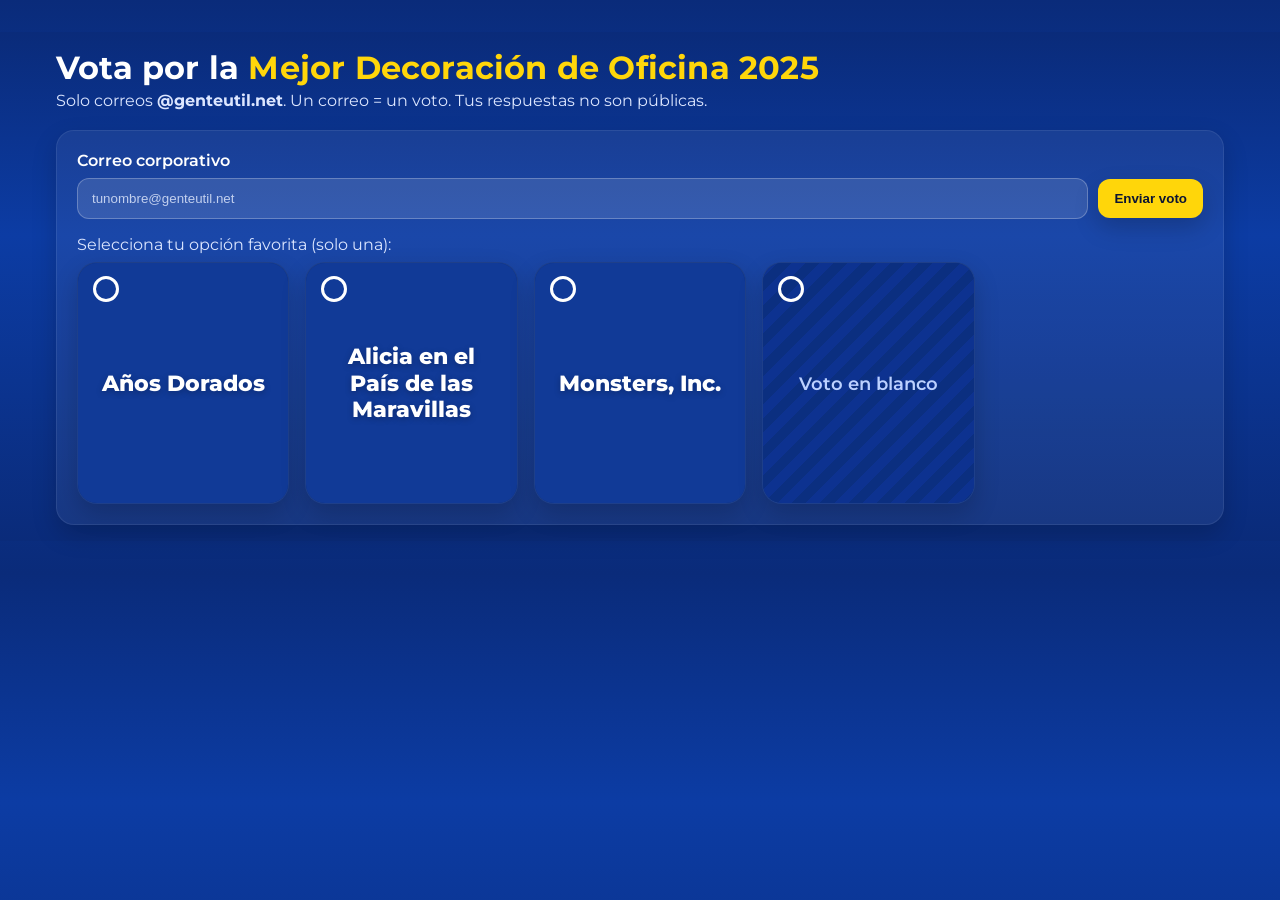
==== index.html @ 86879b87 "Rename vote-decoracion.html to index.html" ====
<!DOCTYPE html>
<html lang="es">
<head>
  <meta charset="UTF-8"/>
  <meta name="viewport" content="width=device-width, initial-scale=1"/>
  <title>MEJOR DECORACIÓN DE OFICINA 2025</title>
  <link href="https://fonts.googleapis.com/css?family=Work+Sans:300,400,600" rel="stylesheet">
  <link rel="stylesheet" href="style/vote.css">
</head>
<body>
  <main class="vote">
    <header class="vote-header">
      <h1>Vota por la <span>Mejor Decoración de Oficina 2025</span></h1>
      <p>Solo correos <b>@genteutil.net</b>. Un correo = un voto. Tus respuestas no son públicas.</p>
    </header>

    <section class="vote-form">
      <form id="voteForm" novalidate>
        <label for="email" class="email-label">Correo corporativo</label>
        <div class="email-row">
          <input id="email" name="email" type="email" placeholder="tunombre@genteutil.net" autocomplete="email" required>
          <button id="submitBtn" type="submit" class="submit">Enviar voto</button>
        </div>

        <div id="msg" class="msg" role="status" aria-live="polite"></div>

        <p class="hint">Selecciona tu opción favorita (solo una):</p>

        <!-- GRID DE TARJETAS -->
        <div id="grid" class="grid" role="radiogroup" aria-label="Decoraciones de Oficina"></div>
      </form>
    </section>
  </main>

  <!-- Lista de opciones -->
  <script src="script/candidates-decoraciones.js"></script>
  <!-- Lógica de votación -->
  <script src="script/vote-decoraciones.js" defer></script>
</body>
</html>
---- style/vote.css ----
@import url('https://fonts.googleapis.com/css2?family=Montserrat:ital,wght@0,100..900;1,100..900&display=swap');

:root{
  --brand:#005baa;
  --bg:#0a2b7a;
  --card:#0f3aa5;
  --white:#fff;
  --muted:#dce6ff;
  --ok:#18a957;
  --err:#d64545;
  --shadow: 0 10px 25px rgba(0,0,0,.18);
}

*{ box-sizing: border-box; }
html, body { margin:0; padding:0; font-family:"Montserrat", system-ui, sans-serif; background:linear-gradient(180deg, #0a2b7a, #0c3ca4 40%, #0a2b7a); color:var(--white); }

.vote { max-width: 1200px; margin: 32px auto; padding: 16px; }
.vote-header h1 { margin:0 0 4px; font-weight:700; letter-spacing:.2px; }
.vote-header h1 span{ color:#ffd60a; }
.vote-header p { margin: 0 0 20px; color: var(--muted); }

.vote-form { background: rgba(255,255,255,.06); border:1px solid rgba(255,255,255,.08); border-radius: 18px; padding: 20px; box-shadow: var(--shadow); }

.email-label{ font-weight:600; display:block; margin-bottom:8px; }
.email-row{ display:flex; gap:10px; align-items:center; }
.email-row input{
  flex:1; padding:12px 14px; border-radius:12px; border:1px solid rgba(255,255,255,.25);
  background: rgba(255,255,255,.12); color:#fff; outline:none;
}
.email-row input::placeholder{ color:#e6edffcc; }
.submit{
  background:#ffd60a; color:#0c1533; font-weight:700; border:0; padding:12px 16px;
  border-radius:12px; cursor:pointer; box-shadow: var(--shadow);
}
.submit:disabled{ opacity:.6; cursor:not-allowed; }

.hint{ margin:16px 0 8px; color:var(--muted); }

.grid{
  display:grid;
  grid-template-columns: repeat(5, 1fr);
  gap: 16px;
}

/* Tarjeta base */
.card{
  position:relative; border-radius:20px; overflow:hidden;
  background: #0b2f80;
  border:1px solid rgba(255,255,255,.08);
  box-shadow: var(--shadow);
  transition: transform .15s ease, box-shadow .15s ease, border-color .15s ease;
  min-height: 220px;
}
.card:hover{ transform: translateY(-2px); box-shadow: 0 12px 28px rgba(0,0,0,.26); }

/* Figura para SOLO TÍTULO */
.title-figure{
  margin:0;
  width:100%;
  height: 240px;               /* altura cómoda para el título */
  display:flex; align-items:center; justify-content:center;
  background: #113a97;
  padding: 12px;
}

.title-box{
  max-width: 90%;
  text-align:center;
  font-weight: 800;
  font-size: 1.35rem;
  line-height: 1.25;
  color: #fff;
  text-shadow: 0 2px 6px rgba(0,0,0,.25);
}

/* Banda vertical (nombre) */
.badge-name{
  position:absolute; right:8px; bottom:8px; top:8px; width: 36px;
  display:flex; align-items:center; justify-content:center;
  color:#ffffff00; font-weight: normal; border-radius:12px;
  writing-mode: vertical-rl; text-orientation: mixed; letter-spacing:.3px; font-size:.9rem;
}

/* Radio circular */
.radio-wrap{ position:absolute; left:10px; top:10px; z-index:3; }
.radio{
  appearance:none; -webkit-appearance:none; width:26px; height:26px; border-radius:50%;
  border:3px solid #fff; background: transparent; cursor:pointer; display:grid; place-items:center;
  outline: none;
}
.radio:after{ content:""; width:14px; height:14px; border-radius:50%; background: transparent; transition: background .15s ease; }
.card.selected .radio{ border-color: #ffd60a; }
.card.selected .radio:after{ background: #ffd60a; }

/* Borde/acento cuando está seleccionado */
.card.selected{ border-color:#ffd60a; }

/* Voto en blanco */
.blank{
  display:flex; align-items:center; justify-content:center; color:#bcd1ff;
  background: repeating-linear-gradient(135deg, #0d3290, #0d3290 10px, #0b2f80 10px, #0b2f80 20px);
  font-weight:600; font-size:1.1rem;
}

/* Mensajes */
.msg{ margin-top:16px; padding:12px 14px; border-radius:12px; display:none; font-weight:600; }
.msg.ok{ display:block; background: #0e3a1f; color:#b8ffcf; border:1px solid #23c46e; }
.msg.err{ display:block; background: #40191b; color:#ffc9c9; border:1px solid #e26b6b; }

.vote-actions{ margin-top:16px; }
.linkish{ color:#ffe082; text-decoration: none; font-weight:600; }
.linkish:hover{ text-decoration: underline; }

/* Responsivo */
@media (max-width: 1100px){ .grid{ grid-template-columns: repeat(4, 1fr); } }
@media (max-width: 900px){ .grid{ grid-template-columns: repeat(3, 1fr); } }
@media (max-width: 650px){
  .email-row{ flex-direction: column; align-items: stretch; }
  .grid{ grid-template-columns: repeat(2, 1fr); }
}
@media (max-width: 400px){ .grid{ grid-template-columns: 1fr; } }
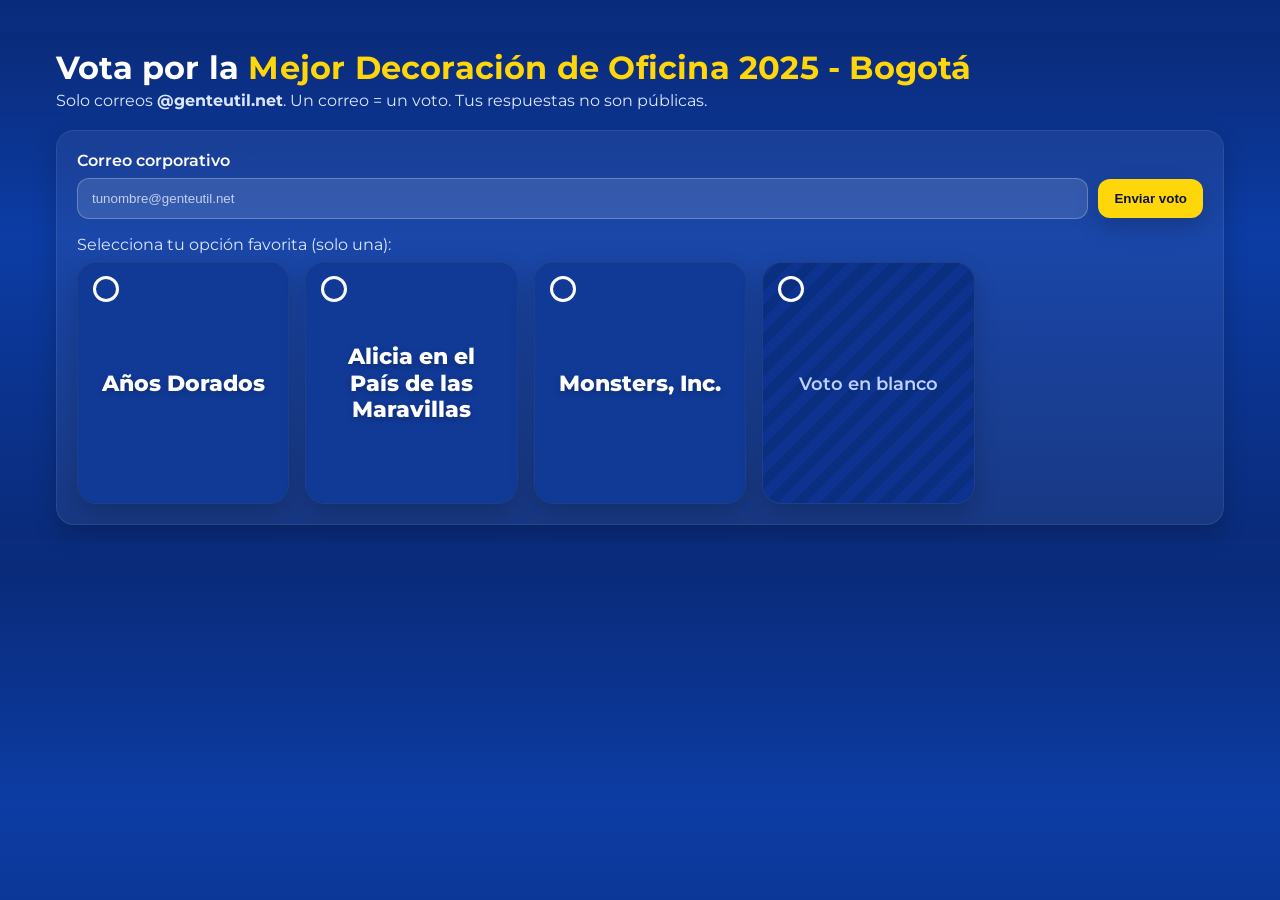
==== commit 7de81204: "commit" ====
--- a/index.html
+++ b/index.html
@@ -3,14 +3,14 @@
 <head>
   <meta charset="UTF-8"/>
   <meta name="viewport" content="width=device-width, initial-scale=1"/>
-  <title>MEJOR DECORACIÓN DE OFICINA 2025</title>
+  <title>MEJOR DECORACIÓN DE OFICINA 2025 - BOGOTÁ</title>
   <link href="https://fonts.googleapis.com/css?family=Work+Sans:300,400,600" rel="stylesheet">
   <link rel="stylesheet" href="style/vote.css">
 </head>
 <body>
   <main class="vote">
     <header class="vote-header">
-      <h1>Vota por la <span>Mejor Decoración de Oficina 2025</span></h1>
+      <h1>Vota por la <span>Mejor Decoración de Oficina 2025 - Bogotá</span></h1>
       <p>Solo correos <b>@genteutil.net</b>. Un correo = un voto. Tus respuestas no son públicas.</p>
     </header>
 
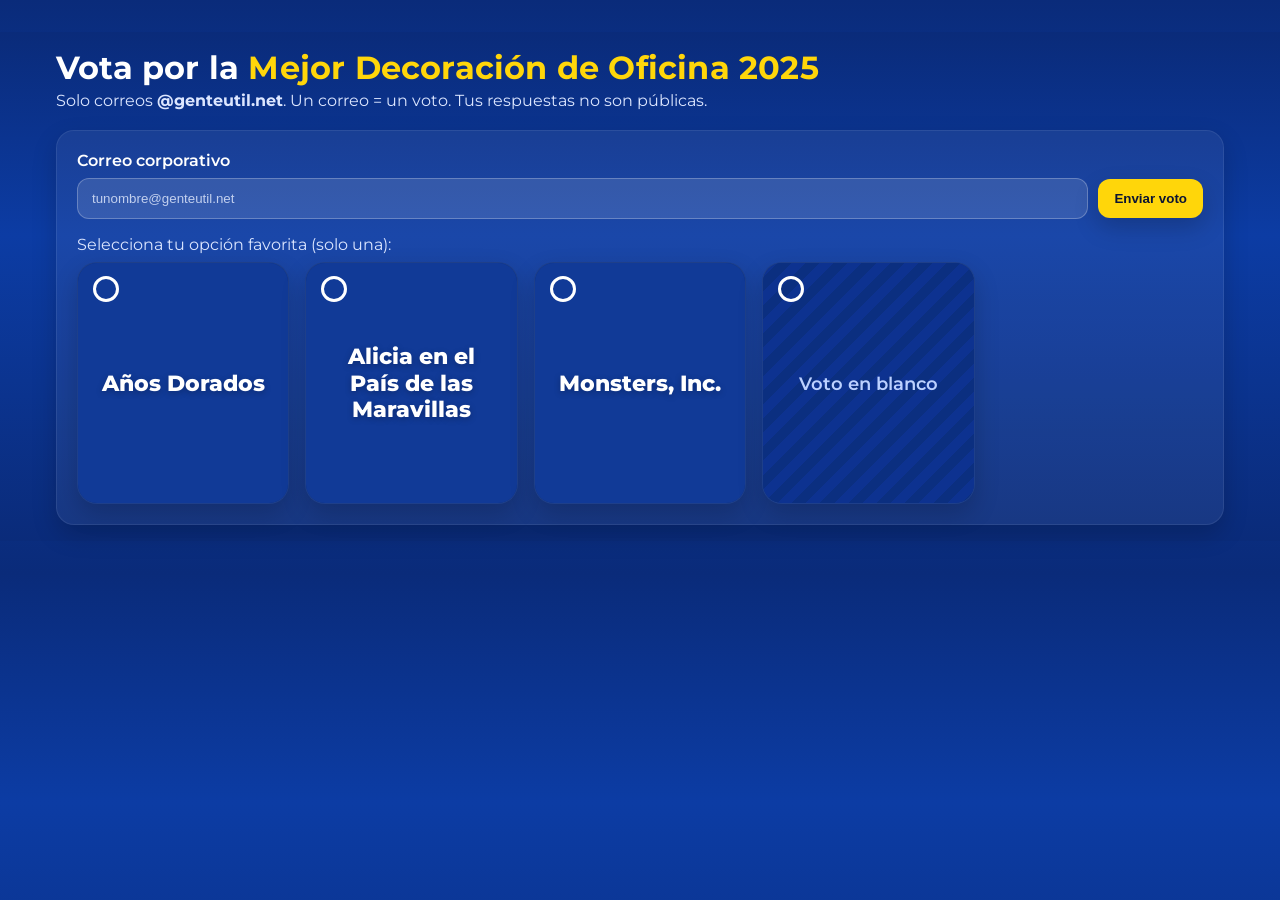
==== commit bb4f8ce8: "Merge branch 'main' of https://github.com/Melany-Gil/MejorOficinaBogota" ====
--- a/index.html
+++ b/index.html
@@ -3,14 +3,14 @@
 <head>
   <meta charset="UTF-8"/>
   <meta name="viewport" content="width=device-width, initial-scale=1"/>
-  <title>MEJOR DECORACIÓN DE OFICINA 2025 - BOGOTÁ</title>
+  <title>MEJOR DECORACIÓN DE OFICINA 2025</title>
   <link href="https://fonts.googleapis.com/css?family=Work+Sans:300,400,600" rel="stylesheet">
   <link rel="stylesheet" href="style/vote.css">
 </head>
 <body>
   <main class="vote">
     <header class="vote-header">
-      <h1>Vota por la <span>Mejor Decoración de Oficina 2025 - Bogotá</span></h1>
+      <h1>Vota por la <span>Mejor Decoración de Oficina 2025</span></h1>
       <p>Solo correos <b>@genteutil.net</b>. Un correo = un voto. Tus respuestas no son públicas.</p>
     </header>
 
@@ -37,4 +37,4 @@
   <!-- Lógica de votación -->
   <script src="script/vote-decoraciones.js" defer></script>
 </body>
-</html>
+</html>
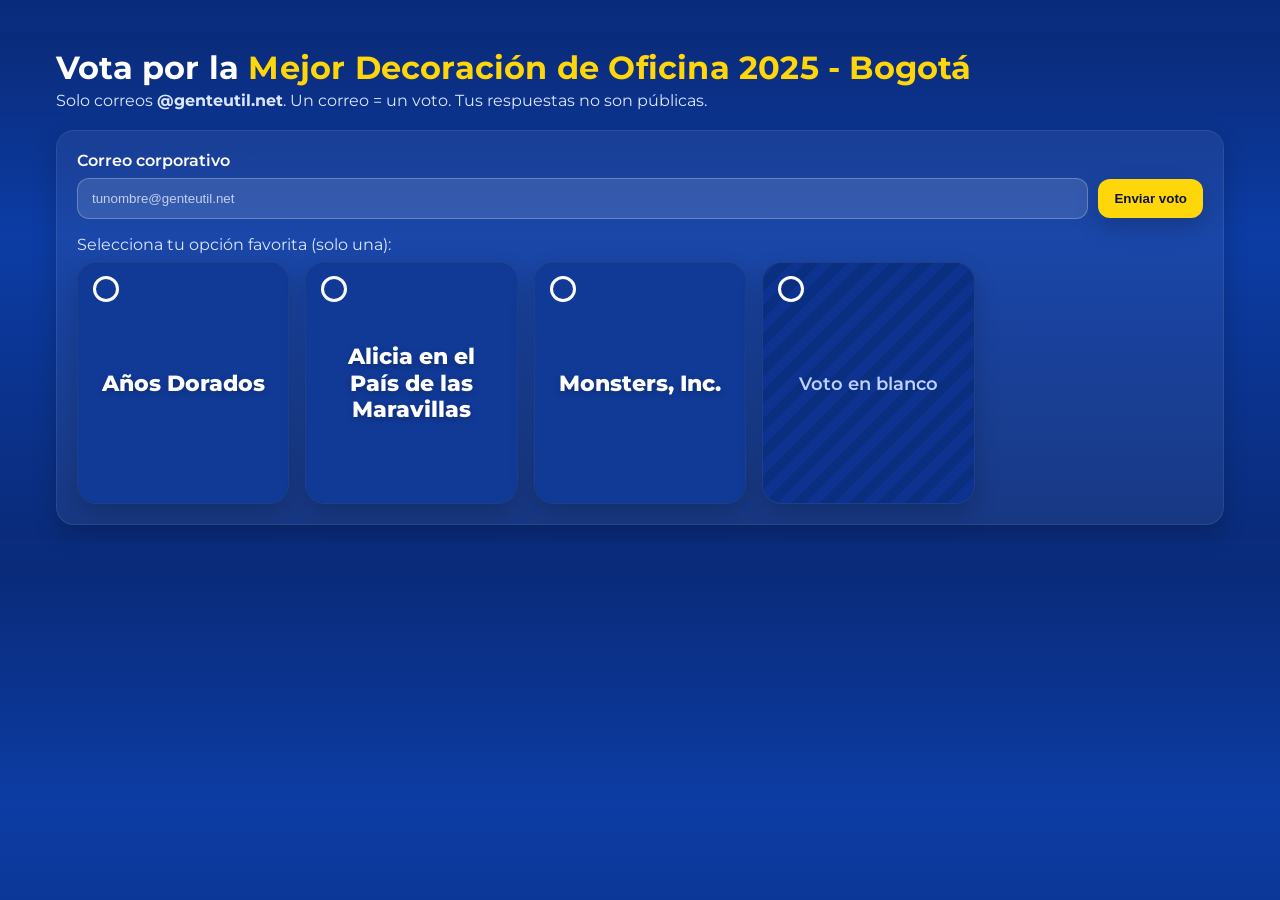
==== commit 510b1bd2: "commit" ====
--- a/index.html
+++ b/index.html
@@ -3,14 +3,14 @@
 <head>
   <meta charset="UTF-8"/>
   <meta name="viewport" content="width=device-width, initial-scale=1"/>
-  <title>MEJOR DECORACIÓN DE OFICINA 2025</title>
+  <title>MEJOR DECORACIÓN DE OFICINA 2025 - BOGOTÁ</title>
   <link href="https://fonts.googleapis.com/css?family=Work+Sans:300,400,600" rel="stylesheet">
   <link rel="stylesheet" href="style/vote.css">
 </head>
 <body>
   <main class="vote">
     <header class="vote-header">
-      <h1>Vota por la <span>Mejor Decoración de Oficina 2025</span></h1>
+      <h1>Vota por la <span>Mejor Decoración de Oficina 2025 - Bogotá</span></h1>
       <p>Solo correos <b>@genteutil.net</b>. Un correo = un voto. Tus respuestas no son públicas.</p>
     </header>
 
